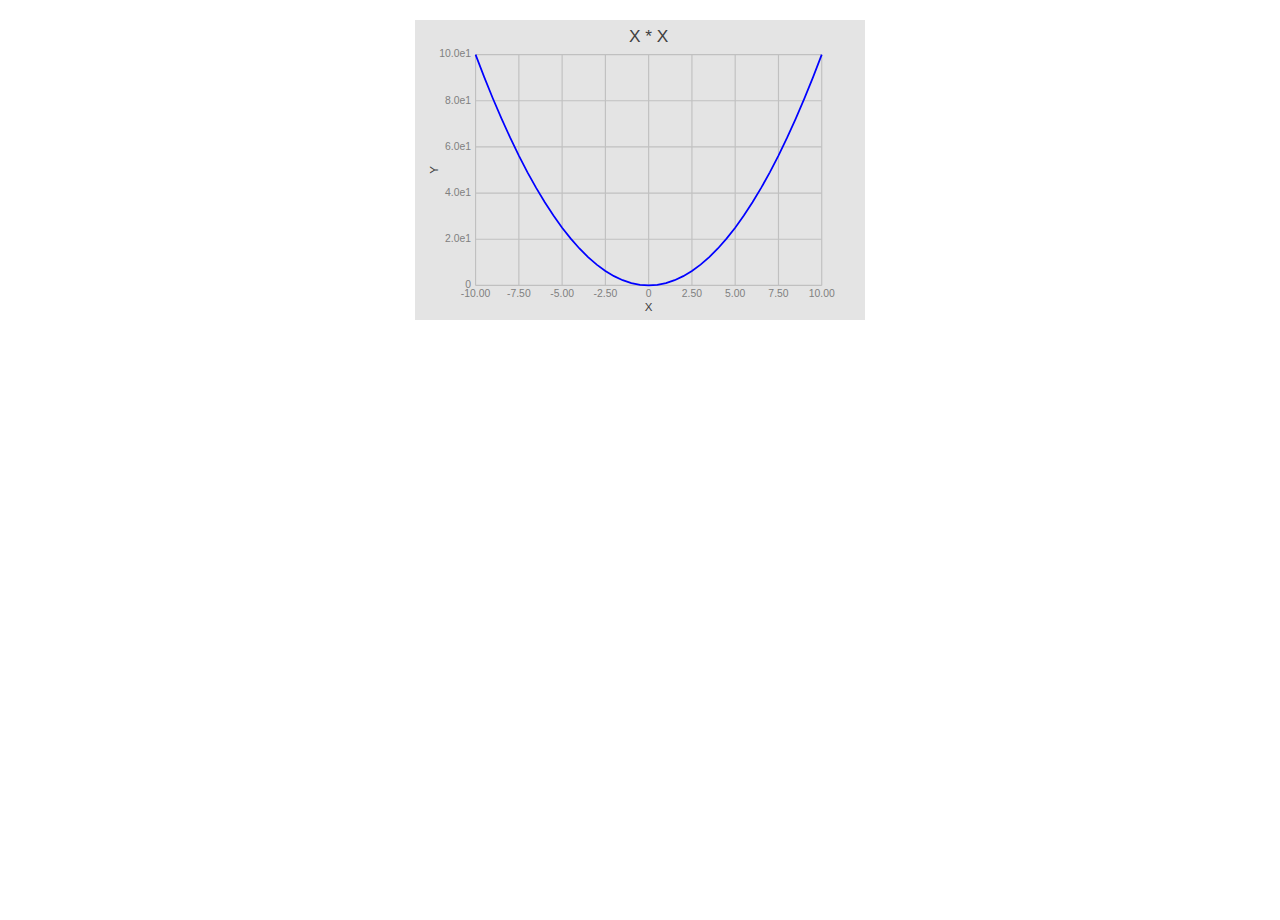
==== index.html @ 7f8feb64 "add a SVG wrapper capability to the plotter, since the default styles no longer set any kind of sizi" ====
﻿<!doctype html> 
<html>
    <head>
        <meta charset="UTF-8">
        <title>Plot SVG Test</title>
        <link rel="stylesheet" href="style.css" />
        <link rel="stylesheet" href="plot-svg.css" />
        <script src="plot-svg.js"></script>
        <script type="text/javascript">
        function initPage() {
            // now evaluate the function
			var plotData = [];
			for (var x = -10.0; x <= 10.25; x += 0.5) {
			    x = new Number (x.toPrecision(6));
			    plotData.push({ x: x, y: (x * x) });
			    console.log("(" + x + ", " + (x * x) + ")");
			}
			var plotSvg = PlotSvg.singleLine("X * X", "X", "Y", plotData);
			plotSvg = PlotSvg.wrap(plotSvg, 450, "centered");
			document.getElementById("display").innerHTML = plotSvg;
        }
        </script> 
    </head>
    <body onload="initPage();">
        <div id="display"></div>
    </body>
</html>
---- style.css ----
html, body {
    background-color:   #ffffff;
    width:              100%;
    height:             100%;
    padding:            0px;
    margin:             0px;
}

div.centered {
    margin-left:        auto;
    margin-right:       auto;
    margin-top:         20px;
}
---- plot-svg.css ----
div.plot-svg-div {
    background-color:   #FF0000;
    width:              100%;
    height:             100%;
    padding:            0;
    margin:             0;
    overflow:           hidden;
    display:            block;
}

svg.plot-svg-svg {
    background-color:   #e4e4e4;
    width:              100%;
    height:             100%;
    padding:            0;
    margin:             0;
}

text.plot-svg-ticks {
    font-size:          0.045px; 
    font-family:        sans-serif;
}
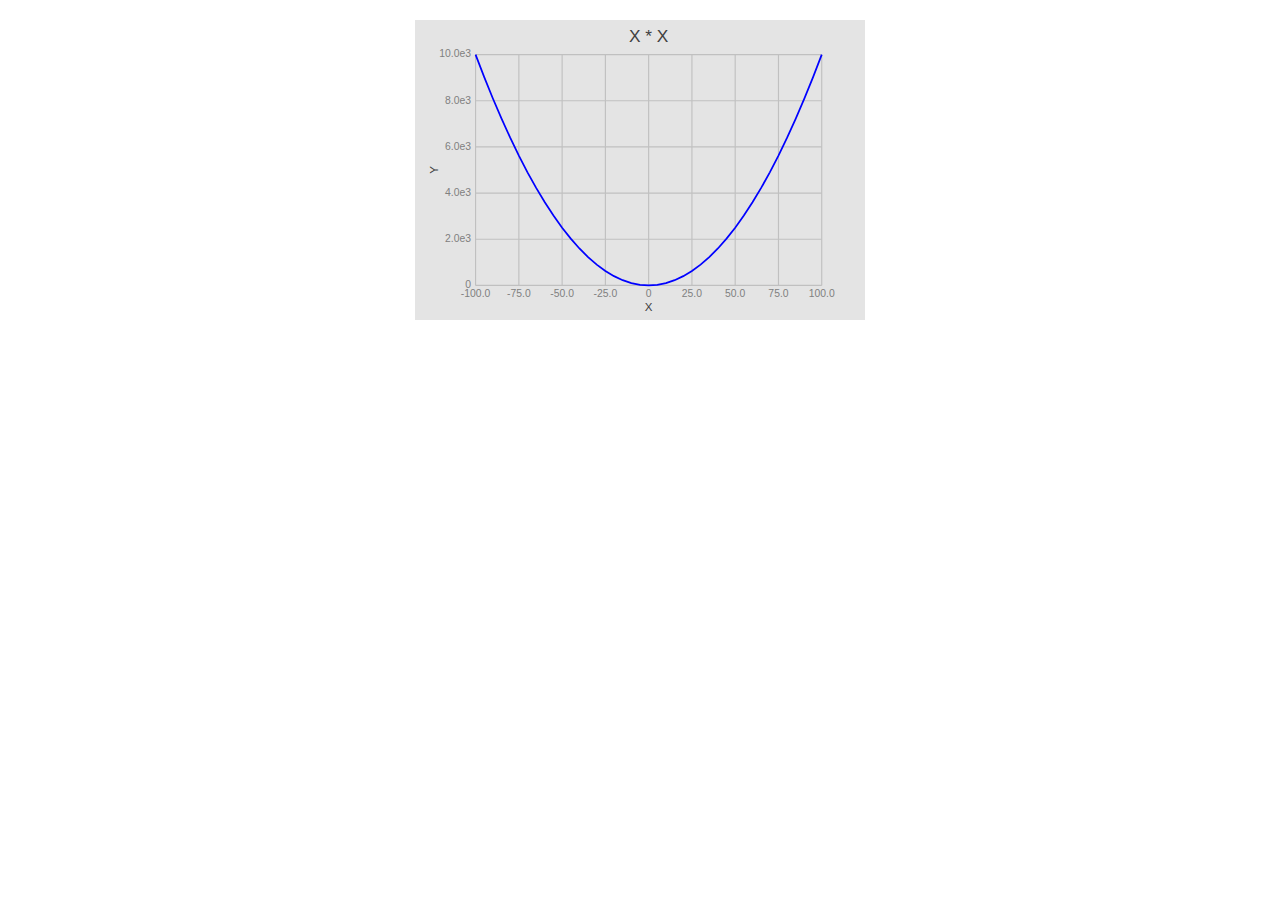
==== commit 5fd42861: "experimenting with labels for scales" ====
--- a/index.html
+++ b/index.html
@@ -10,18 +10,17 @@
         function initPage() {
             // now evaluate the function
 			var plotData = [];
-			for (var x = -10.0; x <= 10.25; x += 0.5) {
+			for (var x = -100.0; x <= 102.5; x += 5.0) {
 			    x = new Number (x.toPrecision(6));
 			    plotData.push({ x: x, y: (x * x) });
 			    console.log("(" + x + ", " + (x * x) + ")");
 			}
 			var plotSvg = PlotSvg.singleLine("X * X", "X", "Y", plotData);
-			plotSvg = PlotSvg.wrap(plotSvg, 450, "centered");
-			document.getElementById("display").innerHTML = plotSvg;
+			plotSvg = PlotSvg.wrap(plotSvg, 450, "display", "centered");
+			document.getElementById("body").innerHTML = plotSvg;
         }
         </script> 
     </head>
-    <body onload="initPage();">
-        <div id="display"></div>
+    <body id="body" onload="initPage();">
     </body>
 </html>
--- a/plot-svg.css
+++ b/plot-svg.css
@@ -19,4 +19,4 @@
 text.plot-svg-ticks {
     font-size:          0.045px; 
     font-family:        sans-serif;
-}+}
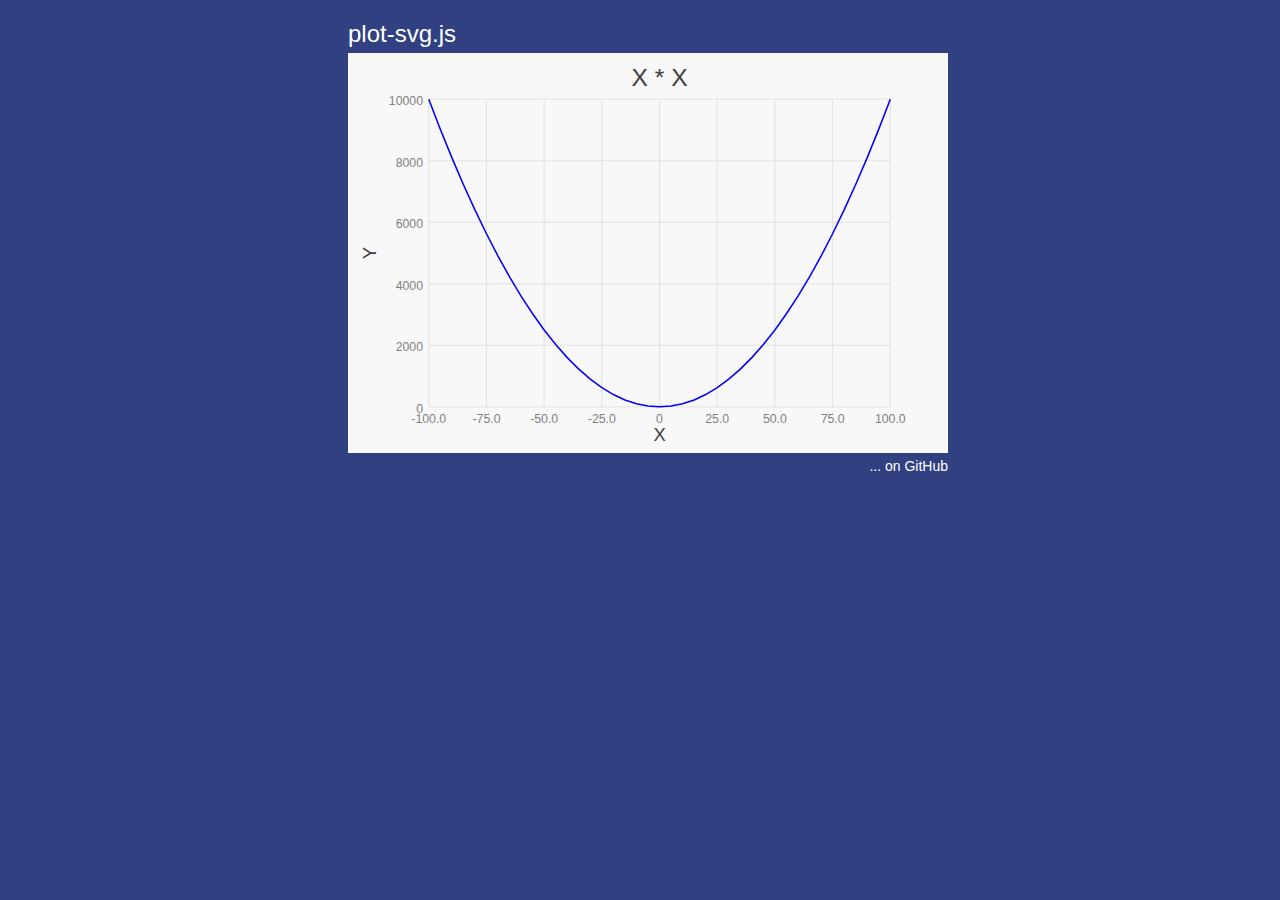
==== commit c0393744: "updates to the test page to match tree-svg" ====
--- a/index.html
+++ b/index.html
@@ -2,10 +2,10 @@
 <html>
     <head>
         <meta charset="UTF-8">
-        <title>Plot SVG Test</title>
-        <link rel="stylesheet" href="style.css" />
+        <title>plot-svg.js</title>
         <link rel="stylesheet" href="plot-svg.css" />
         <script src="plot-svg.js"></script>
+        <link rel="stylesheet" href="style.css" />
         <script type="text/javascript">
         function initPage() {
             // now evaluate the function
@@ -15,12 +15,17 @@
 			    plotData.push({ x: x, y: (x * x) });
 			    console.log("(" + x + ", " + (x * x) + ")");
 			}
-			var plotSvg = PlotSvg.singleLine("X * X", "X", "Y", plotData);
-			plotSvg = PlotSvg.wrap(plotSvg, 450, "display", "centered");
-			document.getElementById("body").innerHTML = plotSvg;
+			var svg = PlotSvg.singleLine("X * X", "X", "Y", plotData);
+			//plotSvg = PlotSvg.wrap(plotSvg, 450, "display", "centered");
+			document.getElementById("plot").innerHTML = svg;
         }
         </script> 
     </head>
     <body id="body" onload="initPage();">
+        <div id="title"><span style="font-family:sans-serif;font-size:24px;color:white;">plot-svg.js</span></div>
+        <div id="plot"></div>
+        <div id="footer">
+            <a href="https://github.com/brettonw/plot-svg.js" style="float:right;text-decoration:none;font-family:sans-serif;font-size:14px;color:white;">... on GitHub</a>
+        </div>
     </body>
 </html>
--- a/plot-svg.css
+++ b/plot-svg.css
@@ -1,4 +1,5 @@
-div.plot-svg-div {
+
+.plot-svg-div {
     background-color:   #FF0000;
     width:              100%;
     height:             100%;
@@ -8,15 +9,55 @@
     display:            block;
 }
 
-svg.plot-svg-svg {
-    background-color:   #e4e4e4;
+.plot-svg-svg {
+    background-color:   #f8f8f8;
     width:              100%;
     height:             100%;
     padding:            0;
     margin:             0;
 }
 
-text.plot-svg-ticks {
-    font-size:          0.045px; 
+.plot-svg-title {
+    font-size:          32px; 
     font-family:        sans-serif;
+    fill:               #404040;
+    text-anchor:        middle;
+}
+
+.plot-svg-axis-label {
+    font-size:          24px; 
+    font-family:        sans-serif;
+    fill:               #404040;
+}
+
+.plot-svg-axis-label {
+    font-size:          24px; 
+    font-family:        sans-serif;
+    fill:               #404040;
+    text-anchor:        middle;
+}
+
+.plot-svg-tick-line {
+    stroke:             #c0c0c0;
+    stroke-width:       0.5px;
 }
+
+.plot-svg-x-tick-label {
+    font-size:          16px; 
+    font-family:        sans-serif;
+    fill:               #808080;
+    text-anchor:        middle;
+}
+
+.plot-svg-y-tick-label {
+    font-size:          16px; 
+    font-family:        sans-serif;
+    fill:               #808080;
+    text-anchor:        end;
+}
+
+.plot-svg-plot-line {
+    fill:               none;
+    stroke-width:       2.0px;
+}
+
--- a/style.css
+++ b/style.css
@@ -1,13 +1,32 @@
-html, body {
-    background-color:   #ffffff;
+html {
+    width:              100%;
+    padding:            0px;
+}
+
+body {
+    background-color:   #304080;
     width:              100%;
     height:             100%;
     padding:            0px;
-    margin:             0px;
 }
 
-div.centered {
+div {
     margin-left:        auto;
     margin-right:       auto;
+    width:              600px;
+}
+
+div#title {
     margin-top:         20px;
 }
+
+div#plot {
+    margin-top:         5px;
+    height:             400px;
+    background-color:   #ff0000;
+}
+
+div#footer {
+    margin-top:         5px;
+}
+
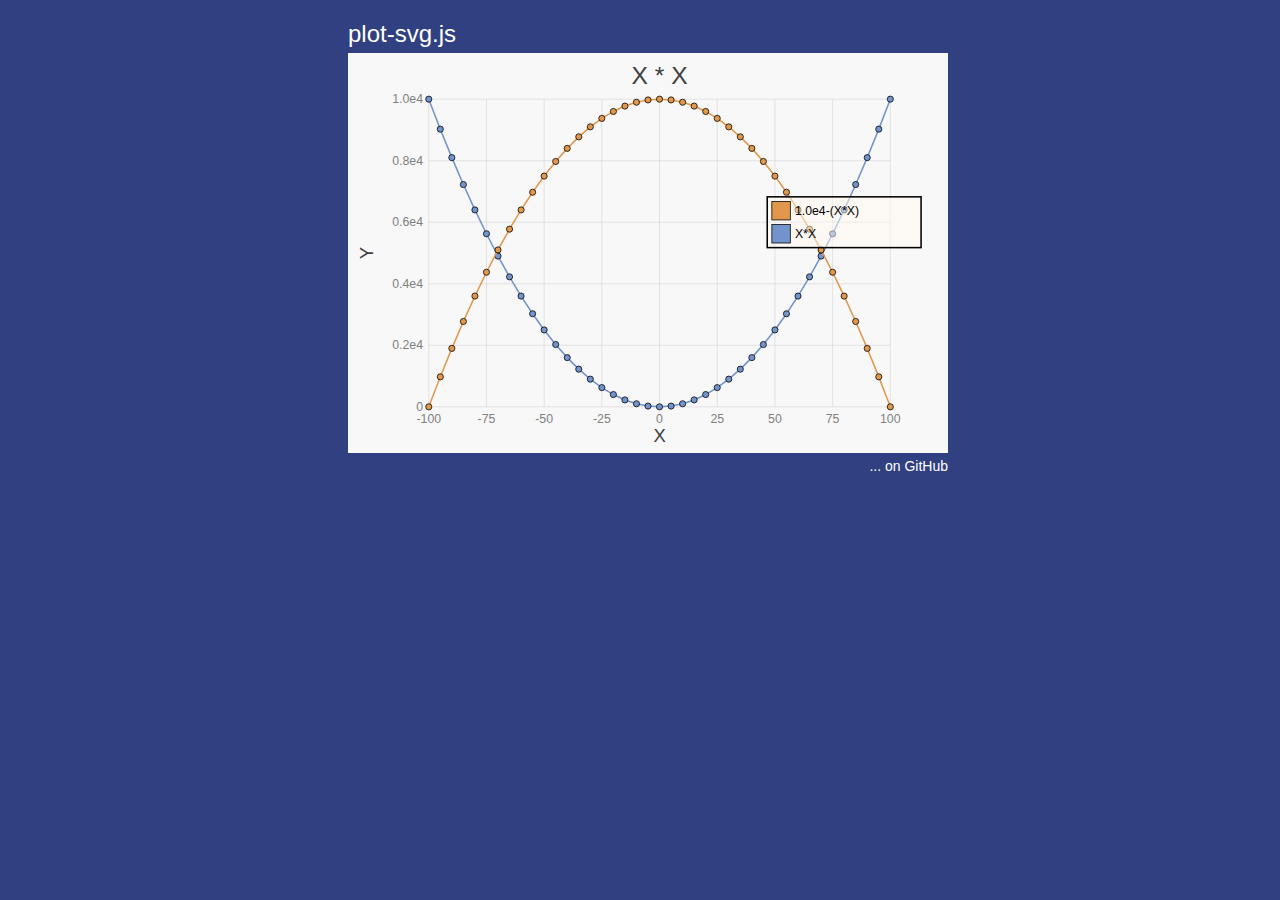
==== commit 70361d24: "updates - adding some parameters, and extending the exampe a little bit" ====
--- a/index.html
+++ b/index.html
@@ -1,31 +1,42 @@
 ﻿<!doctype html> 
 <html>
     <head>
-        <meta charset="UTF-8">
+        <meta charset="UTF-8">
         <title>plot-svg.js</title>
         <link rel="stylesheet" href="plot-svg.css" />
         <script src="plot-svg.js"></script>
-        <link rel="stylesheet" href="style.css" />
+        <link rel="stylesheet" href="style.css" />
         <script type="text/javascript">
         function initPage() {
             // now evaluate the function
+            var plotDataArray = [];
+
 			var plotData = [];
 			for (var x = -100.0; x <= 102.5; x += 5.0) {
 			    x = new Number (x.toPrecision(6));
 			    plotData.push({ x: x, y: (x * x) });
-			    console.log("(" + x + ", " + (x * x) + ")");
+			    //console.log("(" + x + ", " + (x * x) + ")");
 			}
-			var svg = PlotSvg.singleLine("X * X", "X", "Y", plotData);
+			plotDataArray.push (plotData);
+
+            var plotData2 = [];
+            for (var i = 0, end = plotData.length; i < end; ++i) {
+                var p = plotData[i];
+                plotData2.push({ x: p.x, y: 1.0e4 - p.y });
+            }
+            plotDataArray.push (plotData2);
+
+			var svg = PlotSvg.multipleLine("X * X", "X", "Y", plotDataArray, ["X*X", "1.0e4-(X*X)"]);
 			//plotSvg = PlotSvg.wrap(plotSvg, 450, "display", "centered");
 			document.getElementById("plot").innerHTML = svg;
         }
         </script> 
     </head>
     <body id="body" onload="initPage();">
-        <div id="title"><span style="font-family:sans-serif;font-size:24px;color:white;">plot-svg.js</span></div>
-        <div id="plot"></div>
-        <div id="footer">
-            <a href="https://github.com/brettonw/plot-svg.js" style="float:right;text-decoration:none;font-family:sans-serif;font-size:14px;color:white;">... on GitHub</a>
-        </div>
+        <div id="title"><span style="font-family:sans-serif;font-size:24px;color:white;">plot-svg.js</span></div>
+        <div id="plot"></div>
+        <div id="footer">
+            <a href="https://github.com/brettonw/plot-svg.js" style="float:right;text-decoration:none;font-family:sans-serif;font-size:14px;color:white;">... on GitHub</a>
+        </div>
     </body>
 </html>
--- a/plot-svg.css
+++ b/plot-svg.css
@@ -18,46 +18,71 @@
 }
 
 .plot-svg-title {
-    font-size:          32px; 
-    font-family:        sans-serif;
-    fill:               #404040;
-    text-anchor:        middle;
+    font-size:          32px; 
+    font-family:        sans-serif;
+    fill:               #404040;
+    text-anchor:        middle;
 }
 
 .plot-svg-axis-label {
-    font-size:          24px; 
-    font-family:        sans-serif;
-    fill:               #404040;
+    font-size:          24px; 
+    font-family:        sans-serif;
+    fill:               #404040;
 }
 
 .plot-svg-axis-label {
-    font-size:          24px; 
-    font-family:        sans-serif;
-    fill:               #404040;
-    text-anchor:        middle;
+    font-size:          24px; 
+    font-family:        sans-serif;
+    fill:               #404040;
+    text-anchor:        middle;
 }
 
-.plot-svg-tick-line {
-    stroke:             #c0c0c0;
-    stroke-width:       0.5px;
-}
-
-.plot-svg-x-tick-label {
-    font-size:          16px; 
-    font-family:        sans-serif;
-    fill:               #808080;
-    text-anchor:        middle;
-}
-
-.plot-svg-y-tick-label {
-    font-size:          16px; 
-    font-family:        sans-serif;
-    fill:               #808080;
-    text-anchor:        end;
-}
-
-.plot-svg-plot-line {
-    fill:               none;
-    stroke-width:       2.0px;
-}
-
+.plot-svg-tick-line {
+    stroke:             #c0c0c0;
+    stroke-width:       0.5px;
+}
+
+.plot-svg-x-tick-label {
+    font-size:          16px; 
+    font-family:        sans-serif;
+    fill:               #808080;
+    text-anchor:        middle;
+}
+
+.plot-svg-y-tick-label {
+    font-size:          16px; 
+    font-family:        sans-serif;
+    fill:               #808080;
+    text-anchor:        end;
+}
+
+.plot-svg-plot-line {
+    fill:               none;
+    stroke-width:       2.0px;
+}
+
+.plot-svg-plot-point {
+    stroke:black;
+    stroke-width: 1.0px;
+    r:4;
+}
+
+.plot-svg-plot-legend {
+    stroke:black;
+    fill:floralwhite;
+    stroke-width: 2.0px;
+    width:200px;
+    fill-opacity: 0.5;
+}
+
+.plot-svg-plot-legend-box {
+    stroke:black;
+    stroke-width: 1.0px;
+}
+
+.plot-svg-plot-legend-label {
+    font-size: 16px;
+    font-family: sans-serif;
+    fill: black;
+}
+
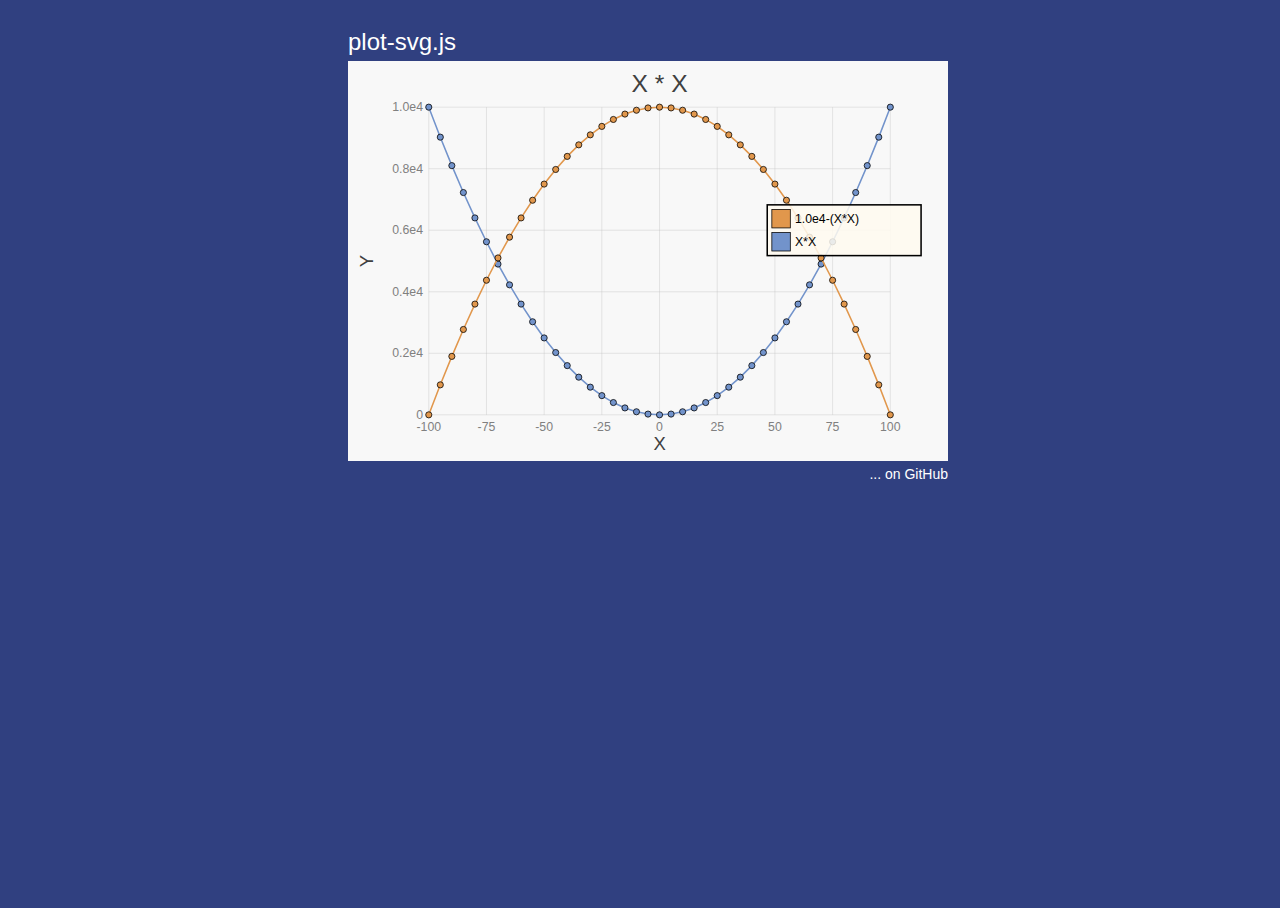
==== commit 788d6bcb: "zoom, pan, with debugging - and constraints so you can't pan away - but now I want to zoom over the " ====
--- a/index.html
+++ b/index.html
@@ -38,5 +38,6 @@
         <div id="footer">
             <a href="https://github.com/brettonw/plot-svg.js" style="float:right;text-decoration:none;font-family:sans-serif;font-size:14px;color:white;">... on GitHub</a>
         </div>
+        <div id="debug" style="font-family:sans-serif;font-size:14px;color:lightblue;"></div>
     </body>
 </html>
--- a/plot-svg.css
+++ b/plot-svg.css
@@ -28,13 +28,8 @@
     font-size:          24px; 
     font-family:        sans-serif;
     fill:               #404040;
-}
+    text-anchor:        middle;
 
-.plot-svg-axis-label {
-    font-size:          24px; 
-    font-family:        sans-serif;
-    fill:               #404040;
-    text-anchor:        middle;
 }
 
 .plot-svg-tick-line {
@@ -72,7 +67,7 @@
     fill:floralwhite;
     stroke-width: 2.0px;
     width:200px;
-    fill-opacity: 0.5;
+    fill-opacity: 0.85;
 }
 
 .plot-svg-plot-legend-box {
--- a/style.css
+++ b/style.css
@@ -1,5 +1,7 @@
 html {
     width:              100%;
+    height:             100%;
+    overflow:           hidden;
     padding:            0px;
 }
 
@@ -7,6 +9,7 @@
     background-color:   #304080;
     width:              100%;
     height:             100%;
+    overflow:           auto;
     padding:            0px;
 }
 
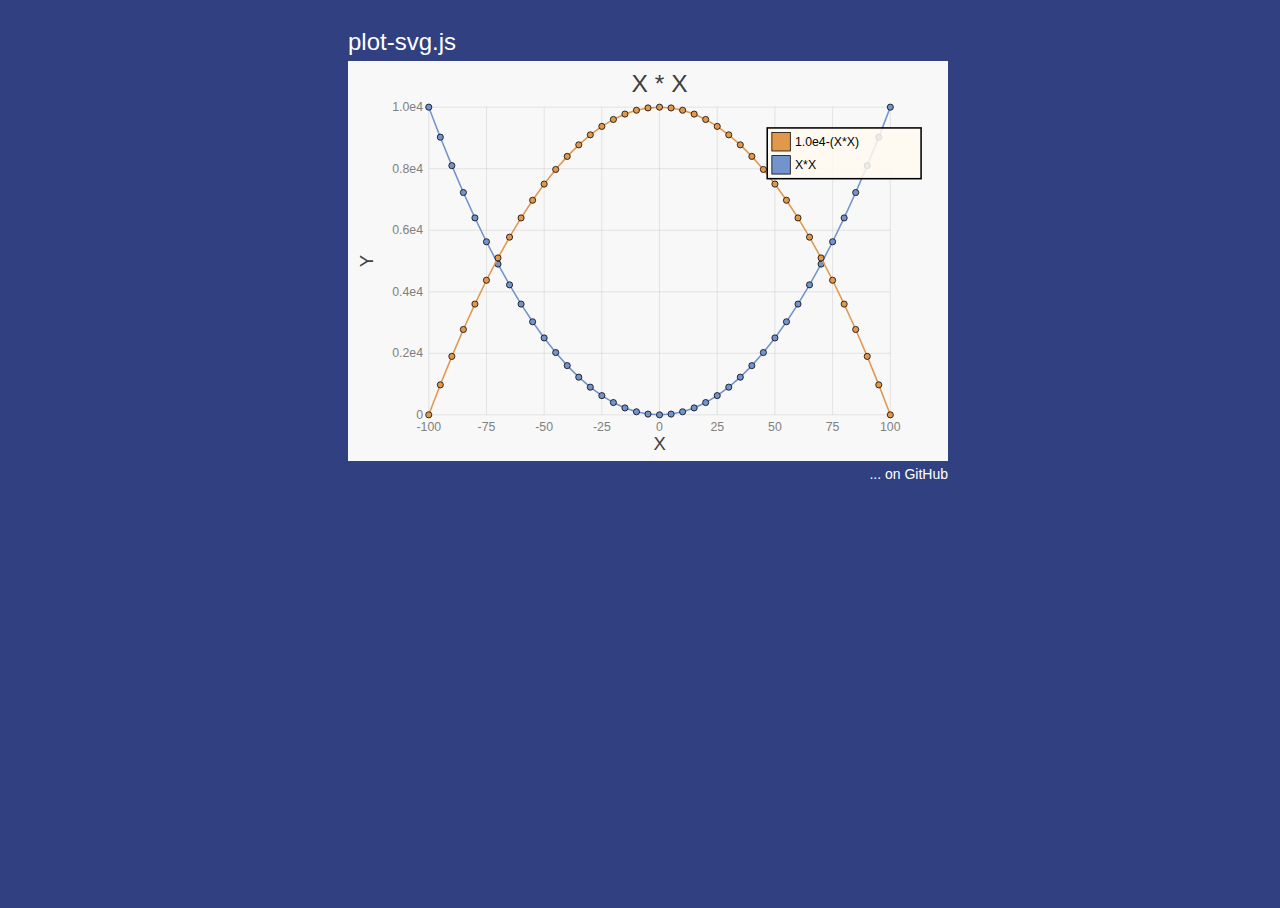
==== commit 09cffaa2: "legend position is used" ====
--- a/index.html
+++ b/index.html
@@ -4,6 +4,7 @@
         <meta charset="UTF-8">
         <title>plot-svg.js</title>
         <link rel="stylesheet" href="plot-svg.css" />
+        <script src="pan-zoom-svg.js"></script>
         <script src="plot-svg.js"></script>
         <link rel="stylesheet" href="style.css" />
         <script type="text/javascript">
@@ -26,7 +27,7 @@
             }
             plotDataArray.push (plotData2);
 
-			var svg = PlotSvg.multipleLine("X * X", "X", "Y", plotDataArray, ["X*X", "1.0e4-(X*X)"]);
+			var svg = PlotSvg.setLegendPosition(440, 340).multipleLine("X * X", "X", "Y", plotDataArray, ["X*X", "1.0e4-(X*X)"]);
 			//plotSvg = PlotSvg.wrap(plotSvg, 450, "display", "centered");
 			document.getElementById("plot").innerHTML = svg;
         }
